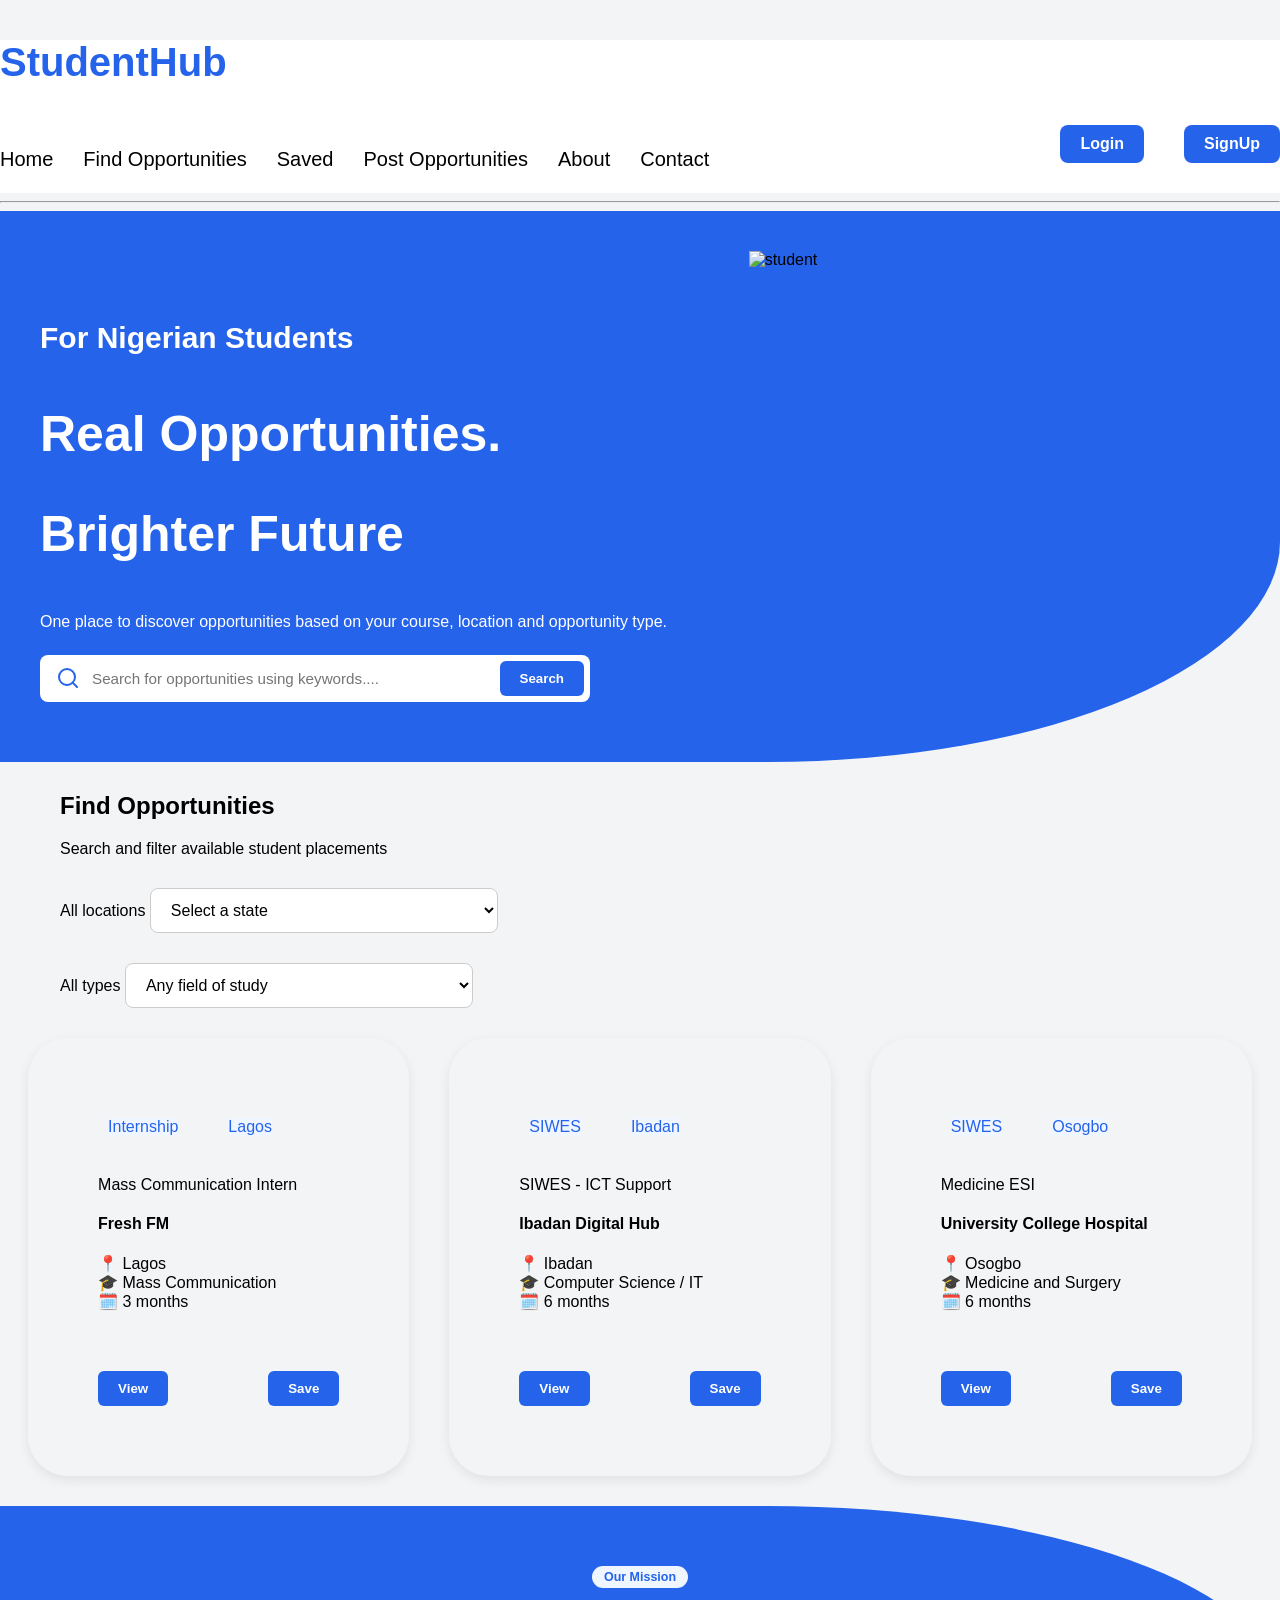
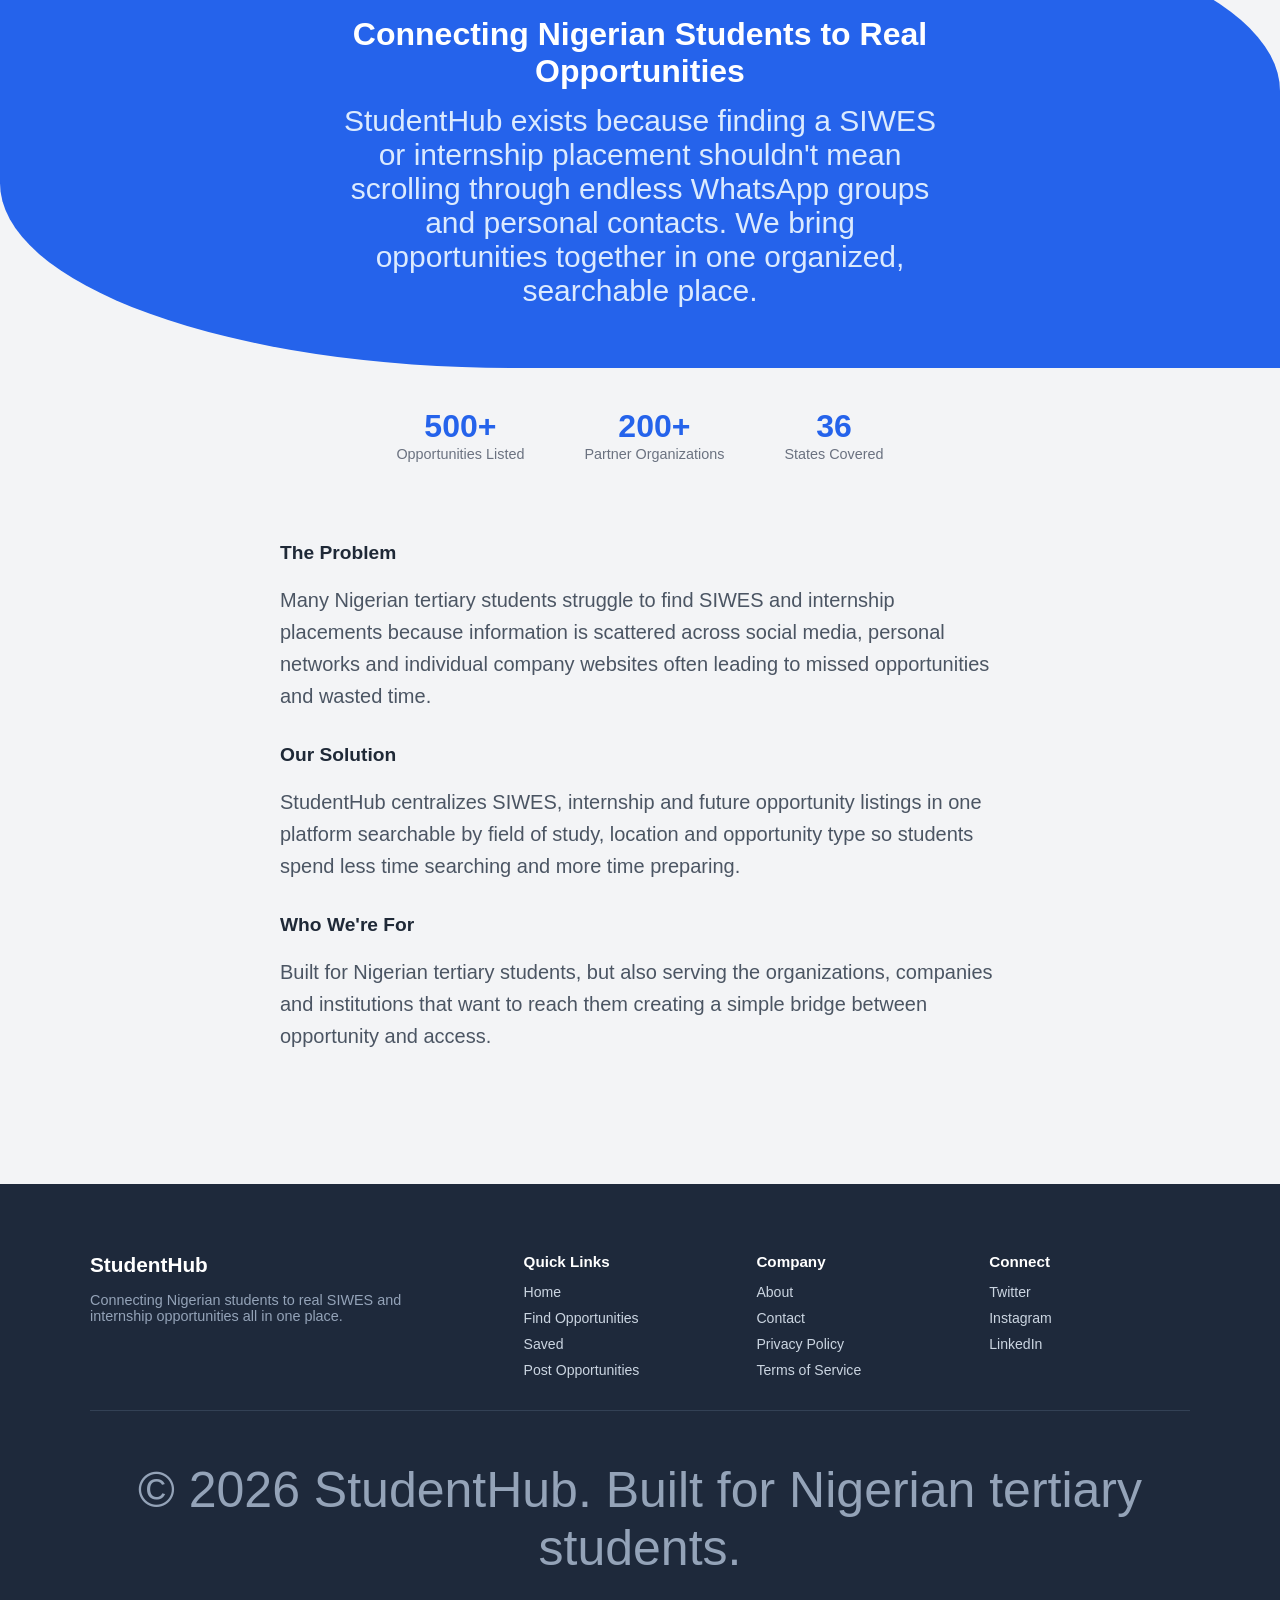
==== index.html @ 6641782e "Add files via upload" ====
<!DOCTYPE html>
<html lang="en">

<head>
    <meta charset="UTF-8">
    <meta name="viewport" content="width=device-width, initial-scale=1.0">
    <link rel="stylesheet" href="styles.css">
    <title>StudentHub</title>
</head>

<body>
    <nav>
        <h3>StudentHub</h3>
        <div class="navi">
            <div class="nav-links">
                <a href="#home">Home</a>
                <a href="#findopportunities">Find Opportunities</a>
                <a href="#saved">Saved</a>
                <a href="postopportunities.html">Post Opportunities</a>
                <a href="#about">About</a>
                <a href="contact.html">Contact</a>
            </div>

            <div class="nav-two">
                <a href="login.html" class="login">Login</a>
                <a href="signup.html" class="signup">SignUp</a>
            </div>
        </div>
    </nav>
    <hr>
    <section class="hero">
        <div id="home">
            <div>
                <h5>For Nigerian Students</h5>
                <p>
                <h1>Real Opportunities.</h1>
                <h1>Brighter <span class="fut">Future</span></h1>
                </p>
                <span>One place to discover opportunities based on your course, location and opportunity type.</span>

                <div class="search-box">
                    <svg xmlns="http://www.w3.org/2000/svg" width="24" height="24" viewBox="0 0 24 24" fill="none"
                        stroke="currentColor" stroke-width="2" stroke-linecap="round" stroke-linejoin="round"
                        class="lucide lucide-search preview-icon">
                        <path d="m21 21-4.34-4.34" />
                        <circle cx="11" cy="11" r="8" />
                    </svg>
                    <input class="search-input" type="text" placeholder="Search for opportunities using keywords....">
                    <button class="search-button">Search</button>
                </div>
            </div>
        </div>
        <img src="picture.jpg" alt="student" class="pop-image">
    </section>
    <section id="findopportunities">
        <div class="filter-section">
            <div class="find">
                <h2>Find Opportunities</h2>
                <div>Search and filter available student placements</div>
            </div>
            <div>
                <div class="location">
                    <label>All locations</label>
                    <select name="state" id="state">
                        <option>Select a state</option>
                        <option value="Abia">Abia</option>
                        <option value="Adamawa">Adamawa</option>
                        <option value="Akwa Ibom">Akwa Ibom</option>
                        <option value="Anambra">Anambra</option>
                        <option value="Bauchi">Bauchi</option>
                        <option value="Bayelsa">Bayelsa</option>
                        <option value="Benue">Benue</option>
                        <option value="Borno">Borno</option>
                        <option value="Cross River">Cross River</option>
                        <option value="Delta">Delta</option>
                        <option value="Ebonyi">Ebonyi</option>
                        <option value="Edo">Edo</option>
                        <option value="Ekiti">Ekiti</option>
                        <option value="Enugu">Enugu</option>
                        <option value="Gombe">Gombe</option>
                        <option value="Imo">Imo</option>
                        <option value="Jigawa">Jigawa</option>
                        <option value="Kaduna">Kaduna</option>
                        <option value="Kano">Kano</option>
                        <option value="Katsina">Katsina</option>
                        <option value="Kebbi">Kebbi</option>
                        <option value="Kogi">Kogi</option>
                        <option value="Kwara">Kwara</option>
                        <option value="Lagos">Lagos</option>
                        <option value="Nasarawa">Nasarawa</option>
                        <option value="Niger">Niger</option>
                        <option value="Ogun">Ogun</option>
                        <option value="Ondo">Ondo</option>
                        <option value="Osun">Osun</option>
                        <option value="Oyo">Oyo</option>
                        <option value="Plateau">Plateau</option>
                        <option value="Rivers">Rivers</option>
                        <option value="Sokoto">Sokoto</option>
                        <option value="Taraba">Taraba</option>
                        <option value="Yobe">Yobe</option>
                        <option value="Zamfara">Zamfara</option>
                        <option value="FCT">Federal Capital Territory (Abuja)</option>
                    </select>
                </div>
                <div class="type">
                    <label>All types </label>
                    <select name="course" id="course">
                        <option>Any field of study</option>

                        <optgroup label="Sciences">
                            <option value="Biochemistry">Biochemistry</option>
                            <option value="Microbiology">Microbiology</option>
                            <option value="Physics">Physics</option>
                            <option value="Chemistry">Chemistry</option>
                            <option value="Mathematics">Mathematics</option>
                            <option value="Statistics">Statistics</option>
                            <option value="Geology">Geology</option>
                            <option value="Zoology">Zoology</option>
                            <option value="Botany">Botany</option>
                            <option value="Science Laboratory Technology">Science Laboratory Technology</option>
                        </optgroup>

                        <optgroup label="Engineering & Technology">
                            <option value="Computer Engineering">Computer Engineering</option>
                            <option value="Electrical/Electronic Engineering">Electrical/Electronic Engineering</option>
                            <option value="Mechanical Engineering">Mechanical Engineering</option>
                            <option value="Civil Engineering">Civil Engineering</option>
                            <option value="Chemical Engineering">Chemical Engineering</option>
                            <option value="Petroleum Engineering">Petroleum Engineering</option>
                            <option value="Agricultural Engineering">Agricultural Engineering</option>
                            <option value="Industrial/Production Engineering">Industrial/Production Engineering</option>
                            <option value="Mechatronics Engineering">Mechatronics Engineering</option>
                        </optgroup>
                        <optgroup label="Computing and Information Technology">
                            <option value="Computer Science">Computer Science</option>
                            <option value="Cyber Security">Cyber Security</option>
                            <option value="Data Science">Data Science</option>
                            <option value="Information Technology">Information Technology</option>
                            <option value="Information System">Information System</option>
                            <option value="Software Engineering">Software Engineering</option>
                        </optgroup>

                        <optgroup label="Management & Social Sciences">
                            <option value="Accounting">Accounting</option>
                            <option value="Business Administration">Business Administration</option>
                            <option value="Economics">Economics</option>
                            <option value="Banking and Finance">Banking and Finance</option>
                            <option value="Marketing">Marketing</option>
                            <option value="Political Science">Political Science</option>
                            <option value="Sociology">Sociology</option>
                            <option value="Public Administration">Public Administration</option>
                            <option value="Mass Communication">Mass Communication</option>
                            <option value="International Relations">International Relations</option>
                        </optgroup>

                        <optgroup label="Health & Medical Sciences">
                            <option value="Medicine and Surgery">Medicine and Surgery</option>
                            <option value="Nursing Science">Nursing Science</option>
                            <option value="Pharmacy">Pharmacy</option>
                            <option value="Physiotherapy">Physiotherapy</option>
                            <option value="Public Health">Public Health</option>
                            <option value="Medical Laboratory Science">Medical Laboratory Science</option>
                            <option value="Dentistry">Dentistry</option>
                            <option value="Radiography">Radiography</option>
                        </optgroup>

                        <optgroup label="Law & Education">
                            <option value="Law">Law</option>
                            <option value="Education">Education</option>
                            <option value="Guidance and Counselling">Guidance and Counselling</option>
                        </optgroup>

                        <optgroup label="Agriculture & Environmental Sciences">
                            <option value="Agricultural Science">Agricultural Science</option>
                            <option value="Animal Science">Animal Science</option>
                            <option value="Crop Science">Crop Science</option>
                            <option value="Architecture">Architecture</option>
                            <option value="Urban and Regional Planning">Urban and Regional Planning</option>
                            <option value="Estate Management">Estate Management</option>
                            <option value="Environmental Management">Environmental Management</option>
                            <option value="Surveying and Geoinformatics">Surveying and Geoinformatics</option>
                        </optgroup>

                        <optgroup label="Arts & Humanities">
                            <option value="English Language">English Language</option>
                            <option value="History">History</option>
                            <option value="Theatre Arts">Theatre Arts</option>
                            <option value="Linguistics">Linguistics</option>
                            <option value="Religious Studies">Religious Studies</option>
                            <option value="Philosophy">Philosophy</option>
                        </optgroup>
                    </select>
                </div>
            </div>
            <article class="art">
                <section class="sqi">
                    <div class="lag">
                        <div class="int">Internship</div>
                        <div class="gig">Lagos</div>
                    </div>
                    <div class="web">
                        <div>Mass Communication Intern</div>
                        <h4>Fresh FM</h4>
                        <div>📍 Lagos</div>
                        <div>🎓 Mass Communication</div>
                        <div>🗓️ 3 months</div>
                    </div>
                    <div class="web-button">
                        <button id="view">View
                        </button>
                        <button class="save">Save
                        </button>
                    </div>
                </section>
                <section class="sqi">
                    <div class="lag">
                        <div class="int">SIWES</div>
                        <div class="gig">Ibadan</div>
                    </div>
                    <div class="web">
                        <div>SIWES - ICT Support</div>
                        <h4>Ibadan Digital Hub</h4>
                        <div>📍 Ibadan</div>
                        <div>🎓 Computer Science / IT</div>
                        <div>🗓️ 6 months</div>
                    </div>
                    <div class="web-button">
                        <button id="view">View
                        </button>
                        <button class="save">Save
                        </button>
                    </div>
                </section>
                <section class="sqi">
                    <div class="lag">
                        <div class="int">SIWES</div>
                        <div class="gig">Osogbo</div>
                    </div>
                    <div class="web">
                        <div>Medicine ESI</div>
                        <h4>University College Hospital</h4>
                        <div>📍 Osogbo</div>
                        <div>🎓 Medicine and Surgery</div>
                        <div>🗓️ 6 months</div>
                    </div>
                    <div class="web-button">
                        <button id="view">View
                        </button>
                        <button class="save">Save
                        </button>
                    </div>
                </section>

            </article>
    </section>
    <section id="about" class="about-hero">
        <span class="auth-tag">Our Mission</span>
        <h1>Connecting Nigerian Students to <span class="fut">Real Opportunities</span></h1>
        <p>StudentHub exists because finding a SIWES or internship placement shouldn't mean scrolling through endless
            WhatsApp groups and personal contacts. We bring opportunities together in one organized, searchable place.
        </p>
    </section>

    <section class="about-stats">
        <div class="stat-box">
            <b>500+</b>
            <span>Opportunities Listed</span>
        </div>
        <div class="stat-box">
            <b>200+</b>
            <span>Partner Organizations</span>
        </div>
        <div class="stat-box">
            <b>36</b>
            <span>States Covered</span>
        </div>
    </section>

    <section class="about-content">
        <div class="about-block">
            <h3>The Problem</h3>
            <p>Many Nigerian tertiary students struggle to find SIWES and internship placements because information is
                scattered across social media, personal networks and individual company websites often leading to
                missed
                opportunities and wasted time.</p>
        </div>

        <div class="about-block">
            <h3>Our Solution</h3>
            <p>StudentHub centralizes SIWES, internship and future opportunity listings in one platform searchable by
                field of study, location and opportunity type so students spend less time searching and more time
                preparing.</p>
        </div>

        <div class="about-block">
            <h3>Who We're For</h3>
            <p>Built for Nigerian tertiary students, but also serving the organizations, companies and institutions that
                want to reach them creating a simple bridge between opportunity and access.</p>
        </div>
    </section>
</body>
<footer class="site-footer">
    <div class="footer-top">
        <div class="footer-brand">
            <h3>StudentHub</h3>
            <p>Connecting Nigerian students to real SIWES and internship opportunities all in one place.</p>
        </div>

        <div class="footer-links">
            <h4>Quick Links</h4>
            <a href="index.html">Home</a>
            <a href="#findopportunities">Find Opportunities</a>
            <a href="saved.html">Saved</a>
            <a href="postopportunities.html">Post Opportunities</a>
        </div>

        <div class="footer-links">
            <h4>Company</h4>
            <a href="#about">About</a>
            <a href="contact.html">Contact</a>
            <a href="privacy.html">Privacy Policy</a>
            <a href="termsofservice.html">Terms of Service</a>
        </div>

        <div class="footer-links">
            <h4>Connect</h4>
            <a href="#">Twitter</a>
            <a href="#">Instagram</a>
            <a href="#">LinkedIn</a>
        </div>
    </div>

    <hr class="footer-divider">

    <div class="footer-bottom">
        <p>&copy; 2026 StudentHub. Built for Nigerian tertiary students.</p>
    </div>
</footer>

</html>
---- styles.css ----
* {
    box-sizing: border-box;
    max-width: 100%;
}

html,
body {
    width: 100%;
    margin: 0;
    padding: 0;
}

img {
    max-width: 100%;
    height: auto;
    display: block;
}

h3 {
    color: #2563EB;
    font-size: 40px;
}

nav {
    position: sticky;
    top: 0;
    background: #fff;
    z-index: 100;
}

.nav-links {
    gap: 30px;
    display: flex;
    font-size: 20px;
}

.nav-links a {
    text-decoration: none;
    color: black;
}

h5 {
    font-size: 30px;
}

p {
    font-size: 50px;
}

.navi {
    display: flex;
    align-items: center;
    justify-content: space-between;
    width: 100%;
}

.nav-two {
    gap: 40px;
    display: flex;
}

.signup {
    text-align: center;
    border: none;
    border-radius: 8px;
    background-color: #2563EB;
    color: #fff;
    padding: 10px 20px;
    margin-bottom: 30px;
    cursor: pointer;
    font-weight: 600;
    text-decoration: none;
}

.login {
    text-align: center;
    border: none;
    border-radius: 8px;
    padding: 10px 20px;
    margin-bottom: 30px;
    cursor: pointer;
    font-weight: 600;
    text-decoration: none;
    background-color: #2563EB;
    color: #fff;
}

#home {
    position: relative;
    max-width: 100%;
    min-height: 480px;
    background: #2563EB;
    border-radius: 0 0 40% 0;
    padding: 60px 40px;
    color: #fff;
    overflow: hidden;
    z-index: 1;
}

h5 {
    font-size: 30px;
}

h1 {
    font-size: 50px;
    color: #fff;
}


.search-box {
    display: flex;
    align-items: center;
    background: #fff;
    padding: 6px 6px 6px 16px;
    border-radius: 8px;
    gap: 10px;
    max-width: 550px;
    margin-top: 24px;
}

.search-box svg {
    color: #2563EB;
}

.search-input {
    flex: 1;
    font-size: 0.95rem;
    border: none;
    outline: none;
}


.search-button {
    background: #2563EB;
    color: #fff;
    border: none;
    padding: 10px 20px;
    border-radius: 6px;
    font-weight: 600;
    cursor: pointer;
}

body {
    background: #f3f4f6;
    font-family: sans-serif;
}

.pop-image {
    position: absolute;
    right: 4%;
    bottom: 40px;
    top: 40px;
    max-height: 100%;
    border-radius: 0 0 40% 0;
    width: 480px;
    z-index: 2;
}

.filter-section {
    margin: 30px;
}

.location {
    margin: 30px;
}

.type {
    margin: 30px;
}

.find {
    margin: 30px;
}

main {
    margin: 0;
    font-family: system-ui, sans-serif;
    background: #F3F4F6;
    min-height: 100vh;
    display: flex;
    align-items: center;
    justify-content: center;
    padding: 20px;
}

.auth-card {
    position: relative;
    background: #fff;
    padding: 44px 40px;
    border-radius: 16px;
    box-shadow: 0 4px 12px rgba(0, 0, 0, 0.08);
    width: 100%;
    max-width: 420px;
    overflow: hidden;
}

.auth-blob {
    position: absolute;
    top: -70px;
    right: -70px;
    width: 180px;
    height: 180px;
    background: #2563EB;
    border-radius: 50%;
    opacity: 0.08;
}

.auth-tag {
    display: inline-block;
    background: #EFF6FF;
    color: #2563EB;
    font-size: 0.78rem;
    font-weight: 600;
    padding: 4px 12px;
    border-radius: 20px;
    margin-bottom: 14px;
}

.auth-title {
    font-size: 1.6rem;
    font-weight: 700;
    color: #111827;
    margin: 0 0 6px;
}

.auth-subtitle {
    font-size: 0.95rem;
    color: #6B7280;
    margin: 0 0 28px;
}

.form-group {
    margin-bottom: 18px;
}

.control-label {
    display: block;
    font-size: 0.9rem;
    font-weight: 600;
    color: #1F2937;
    margin-bottom: 6px;
}

.form-control {
    width: 100%;
    padding: 12px 14px;
    border: 1px solid #D1D5DB;
    border-radius: 8px;
    font-size: 0.95rem;
    box-sizing: border-box;
}

.form-control:focus {
    outline: none;
    border-color: #2563EB;
}

.password-wrapper {
    position: relative;
}

.password-wrapper .form-control {
    padding-right: 42px;
}

.toggle-password {
    position: absolute;
    right: 12px;
    top: 50%;
    transform: translateY(-50%);
    background: none;
    border: none;
    cursor: pointer;
    padding: 0;
    display: flex;
    align-items: center;
}

.checkbox label {
    display: flex;
    align-items: center;
    gap: 8px;
    font-size: 0.9rem;
    font-weight: normal;
    color: #4B5563;
    cursor: pointer;
}

.checkbox input[type="checkbox"] {
    width: 16px;
    height: 16px;
    cursor: pointer;
    accent-color: #2563EB;
}

.btn-signin {
    width: 100%;
    background: #2563EB;
    color: #fff;
    border: none;
    padding: 13px;
    border-radius: 8px;
    font-weight: 600;
    font-size: 0.98rem;
    cursor: pointer;
    margin-top: 22px;
}

.btn-signin:hover {
    background: #1D4ED8;
}

.auth-switch {
    margin-top: 18px;
    font-size: 0.88rem;
    text-align: center;
    color: #6B7280;
}

.auth-switch a {
    color: #2563EB;
    font-weight: 600;
    text-decoration: none;
}

.hero {
    position: relative;
    overflow: visible;
}

.sqi {
    box-shadow: 0 4px 12px rgba(0, 0, 0, 0.08);
    max-width: 700px;
    border-radius: 40px;
    padding: 40px;
}

.lag {
    color: #2563EB;
    gap: 50px;
    margin: 30px;
    display: flex;
    padding: 10px;
}

.int {
    background: #EFF6FF;
}

.gig {
    background: #EFF6FF;
}

.web {
    margin: 30px;
}

.web-button {
    gap: 40px;
    display: flex;
}

#view {
    background: #2563EB;
    color: #fff;
    border: none;
    padding: 10px 20px;
    border-radius: 6px;
    font-weight: 600;
    cursor: pointer;
    margin: 30px;
}

.save {
    background: #2563EB;
    color: #fff;
    border: none;
    padding: 10px 20px;
    border-radius: 6px;
    font-weight: 600;
    cursor: pointer;
    margin: 30px;
}

.art {
    display: flex;
    gap: 40px;
    justify-content: center;
}

select {
    width: 30%;
    padding: 12px 16px;
    font-size: 16px;
    border: 1px solid #ccc;
    border-radius: 8px;
    background: #fff;
    cursor: pointer;
}

.wide-card {
    max-width: 1170px;

}

.form-row {
    display: flex;
    gap: 16px;
}

.form-row .form-group {
    flex: 1;
}

textarea.form-control {
    resize: vertical;
    font-family: inherit;
}

.about-hero {
    background: #2563EB;
    color: #fff;
    padding: 60px 40px;
    text-align: center;
    border-radius: 0 40% 0 40%;
}

.about-hero h1 {
    font-size: 2rem;
    margin: 14px 0;
    max-width: 700px;
    margin-left: auto;
    margin-right: auto;
}

.about-hero p {
    max-width: 600px;
    margin: 0 auto;
    color: #DBEAFE;
    font-size: 30px;
}

.about-stats {
    display: flex;
    justify-content: center;
    gap: 60px;
    padding: 40px;
    flex-wrap: wrap;
}

.stat-box {
    text-align: center;
}

.stat-box b {
    display: block;
    font-size: 2rem;
    color: #2563EB;
}

.stat-box span {
    font-size: 0.9rem;
    color: #6B7280;
}

.about-content {
    max-width: 800px;
    margin: 0 auto;
    padding: 20px 40px 60px;
}

.about-block {
    margin-bottom: 32px;
}

.about-block h3 {
    font-size: 1.2rem;
    margin-bottom: 8px;
    color: #1F2937;
}

.about-block p {
    color: #4B5563;
    line-height: 1.6;
    font-size: 20px;
}

.site-footer {
    background: #1E293B;
    color: #CBD5E1;
    padding: 48px 40px 24px;
    margin-top: 40px;
}

.footer-top {
    display: flex;
    justify-content: space-between;
    flex-wrap: wrap;
    gap: 32px;
    max-width: 1100px;
    margin: 0 auto;
}

.footer-brand {
    flex: 2;
    min-width: 220px;
}

.footer-brand h3 {
    color: #fff;
    font-size: 1.3rem;
    margin-bottom: 10px;
}

.footer-brand p {
    font-size: 0.9rem;
    color: #94A3B8;
    max-width: 320px;
}

.footer-links {
    flex: 1;
    min-width: 140px;
    display: flex;
    flex-direction: column;
    gap: 10px;
}

.footer-links h4 {
    color: #fff;
    font-size: 0.95rem;
    margin-bottom: 4px;
}

.footer-links a {
    color: #CBD5E1;
    text-decoration: none;
    font-size: 0.88rem;
}

.footer-links a:hover {
    color: #93C5FD;
}

.footer-divider {
    border: none;
    border-top: 1px solid #334155;
    max-width: 1100px;
    margin: 32px auto 16px;
}

.footer-bottom {
    text-align: center;
    font-size: 0.82rem;
    color: #94A3B8;
}

.legal-page {
    max-width: 750px;
    margin: 0 auto;
    padding: 48px 24px 60px;
}

.legal-page h1 {
    font-size: 2rem;
    color: #1F2937;
    margin-bottom: 6px;
}

.legal-updated {
    color: #6B7280;
    font-size: 0.88rem;
    margin-bottom: 32px;
}

.legal-block {
    margin-bottom: 26px;
}

.legal-block h3 {
    font-size: 1.05rem;
    color: #1F2937;
    margin-bottom: 8px;
}

.legal-block p {
    color: #4B5563;
    line-height: 1.7;
    font-size: 0.95rem;
}

.legal-block a {
    color: #2563EB;
    text-decoration: none;
    font-weight: 600;
}

@media (max-width: 900px) {
    .art {
        flex-wrap: wrap;
    }

    .sqi {
        max-width: 100%;
        flex: 1 1 45%;
    }

    select {
        width: 100%;
    }

    .about-content {
        padding: 20px 24px 60px;
    }
}

@media (max-width: 768px) {

    .navi {
        flex-direction: column;
        align-items: flex-start;
        gap: 16px;
    }

    .nav-links {
        flex-wrap: wrap;
        gap: 16px;
        font-size: 16px;
    }

    .nav-two {
        width: 100%;
        justify-content: flex-start;
        gap: 16px;
    }


    #home {
        min-height: auto;
        padding: 40px 24px;
        border-radius: 0 0 20% 0;
    }

    h1 {
        font-size: 32px;
    }

    h5 {
        font-size: 20px;
    }

    p {
        font-size: 1rem;
    }

    .search-box {
        flex-direction: column;
        align-items: stretch;
        max-width: 100%;
        padding: 12px;
    }

    .search-box svg {
        display: none;

    }

    .search-button {
        width: 100%;
    }

    .pop-image {
        display: none;

    }


    .filter-section>div:nth-child(2) {
        display: flex;
        flex-direction: column;
    }

    select {
        width: 100%;
    }

    .location,
    .type,
    .find {
        margin: 16px 0;
    }


    .art {
        flex-direction: column;
        align-items: center;
        gap: 20px;
    }

    .sqi {
        width: 100%;
        max-width: 100%;
        padding: 24px;
    }

    .lag {
        gap: 16px;
        margin: 12px 0;
    }

    .web,
    .web-button {
        margin: 12px 0;
    }

    .web-button {
        gap: 12px;
    }

    #view,
    .save {
        margin: 0;
        flex: 1;
    }


    .about-hero {
        padding: 40px 24px;
        border-radius: 0 20% 0 20%;
    }

    .about-hero h1 {
        font-size: 1.6rem;
    }

    .about-hero p {
        font-size: 1rem;
    }

    .about-stats {
        gap: 30px;
    }


    .auth-card {
        padding: 28px 20px;
        max-width: 100%;
        margin: 0 16px;
    }

    .wide-card {
        max-width: 100%;
    }

    .form-row {
        flex-direction: column;
        gap: 0;
    }

    main {
        padding: 16px;
    }


    .footer-top {
        flex-direction: column;
        gap: 24px;
    }

    .footer-links {
        min-width: 100%;
    }


    .legal-page {
        padding: 32px 20px 40px;
    }

    .legal-page h1 {
        font-size: 1.6rem;
    }
}

@media (max-width: 480px) {
    h3 {
        font-size: 28px;
    }

    h1 {
        font-size: 26px;
    }

    .nav-links {
        font-size: 14px;
        gap: 12px;
    }

    .login,
    .signup {
        padding: 8px 14px;
        font-size: 0.85rem;
    }

    .auth-title {
        font-size: 1.3rem;
    }

    .sqi {
        padding: 18px;
    }
}
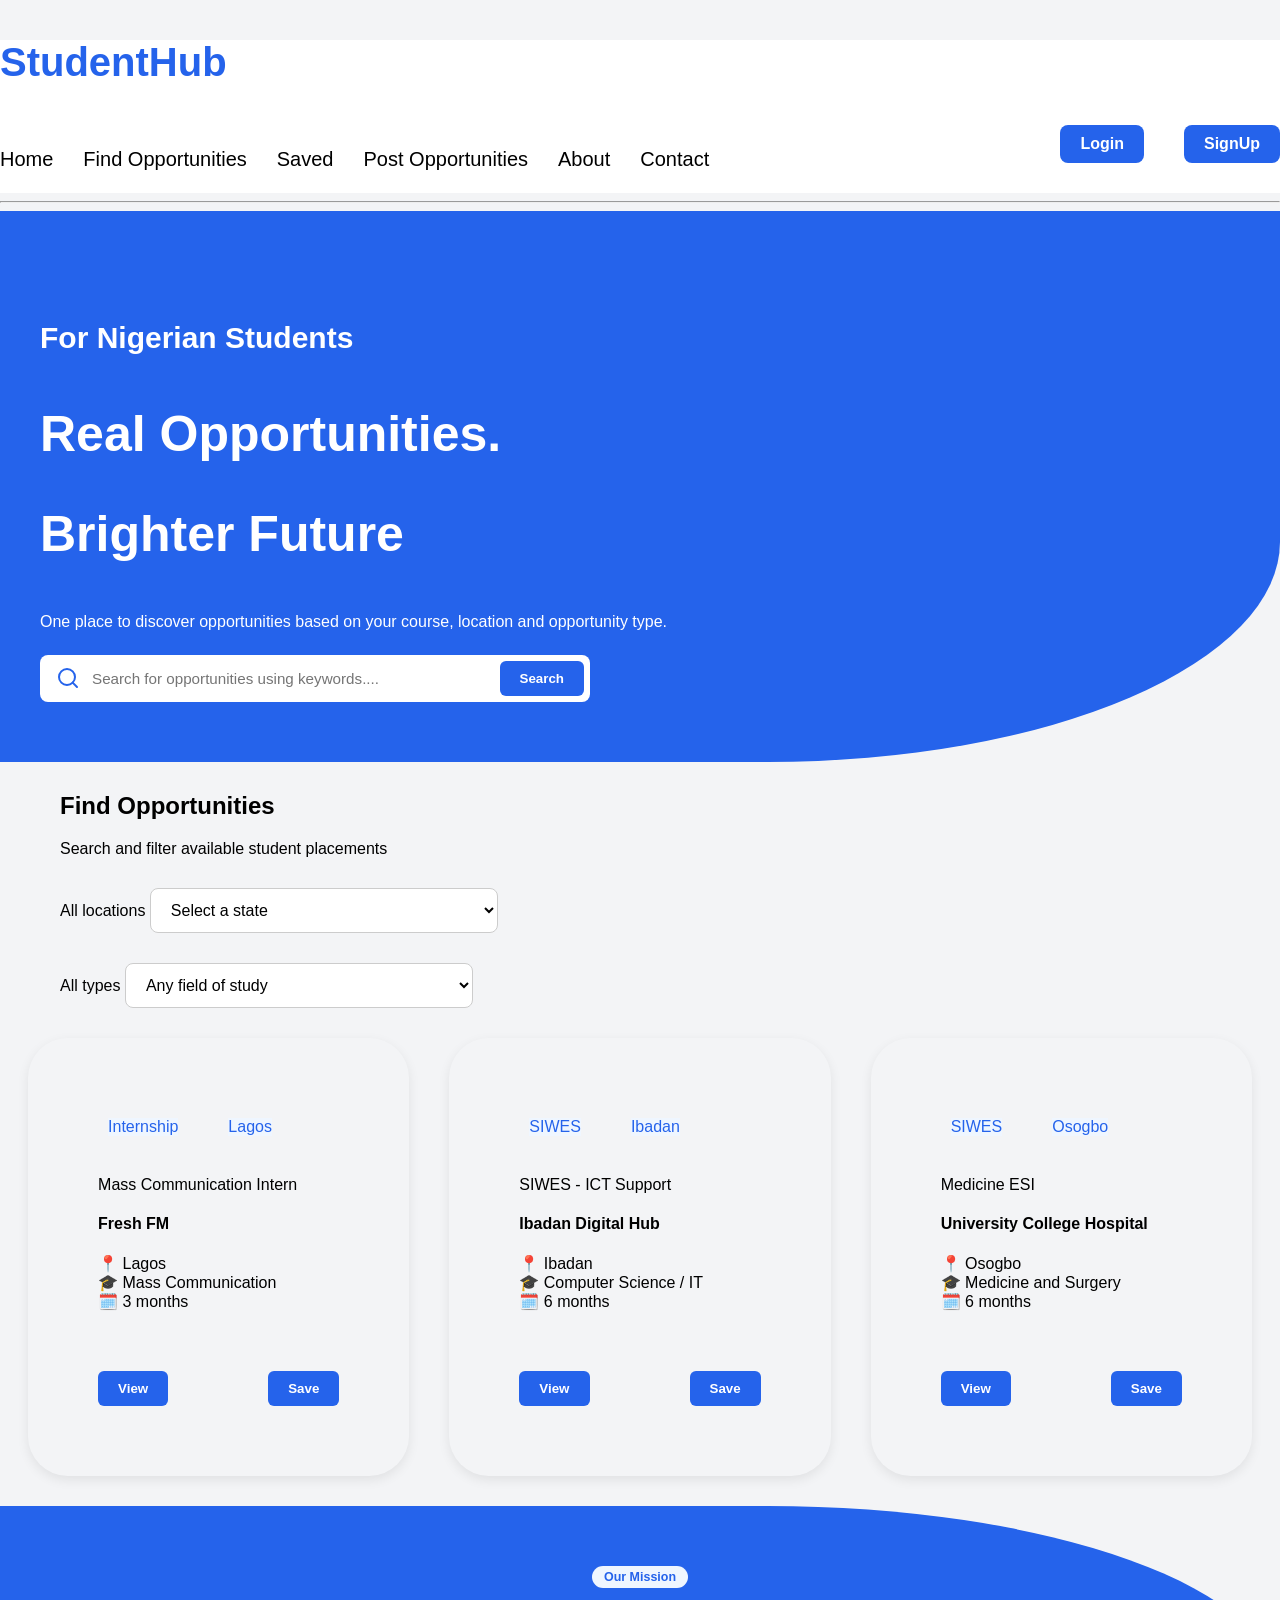
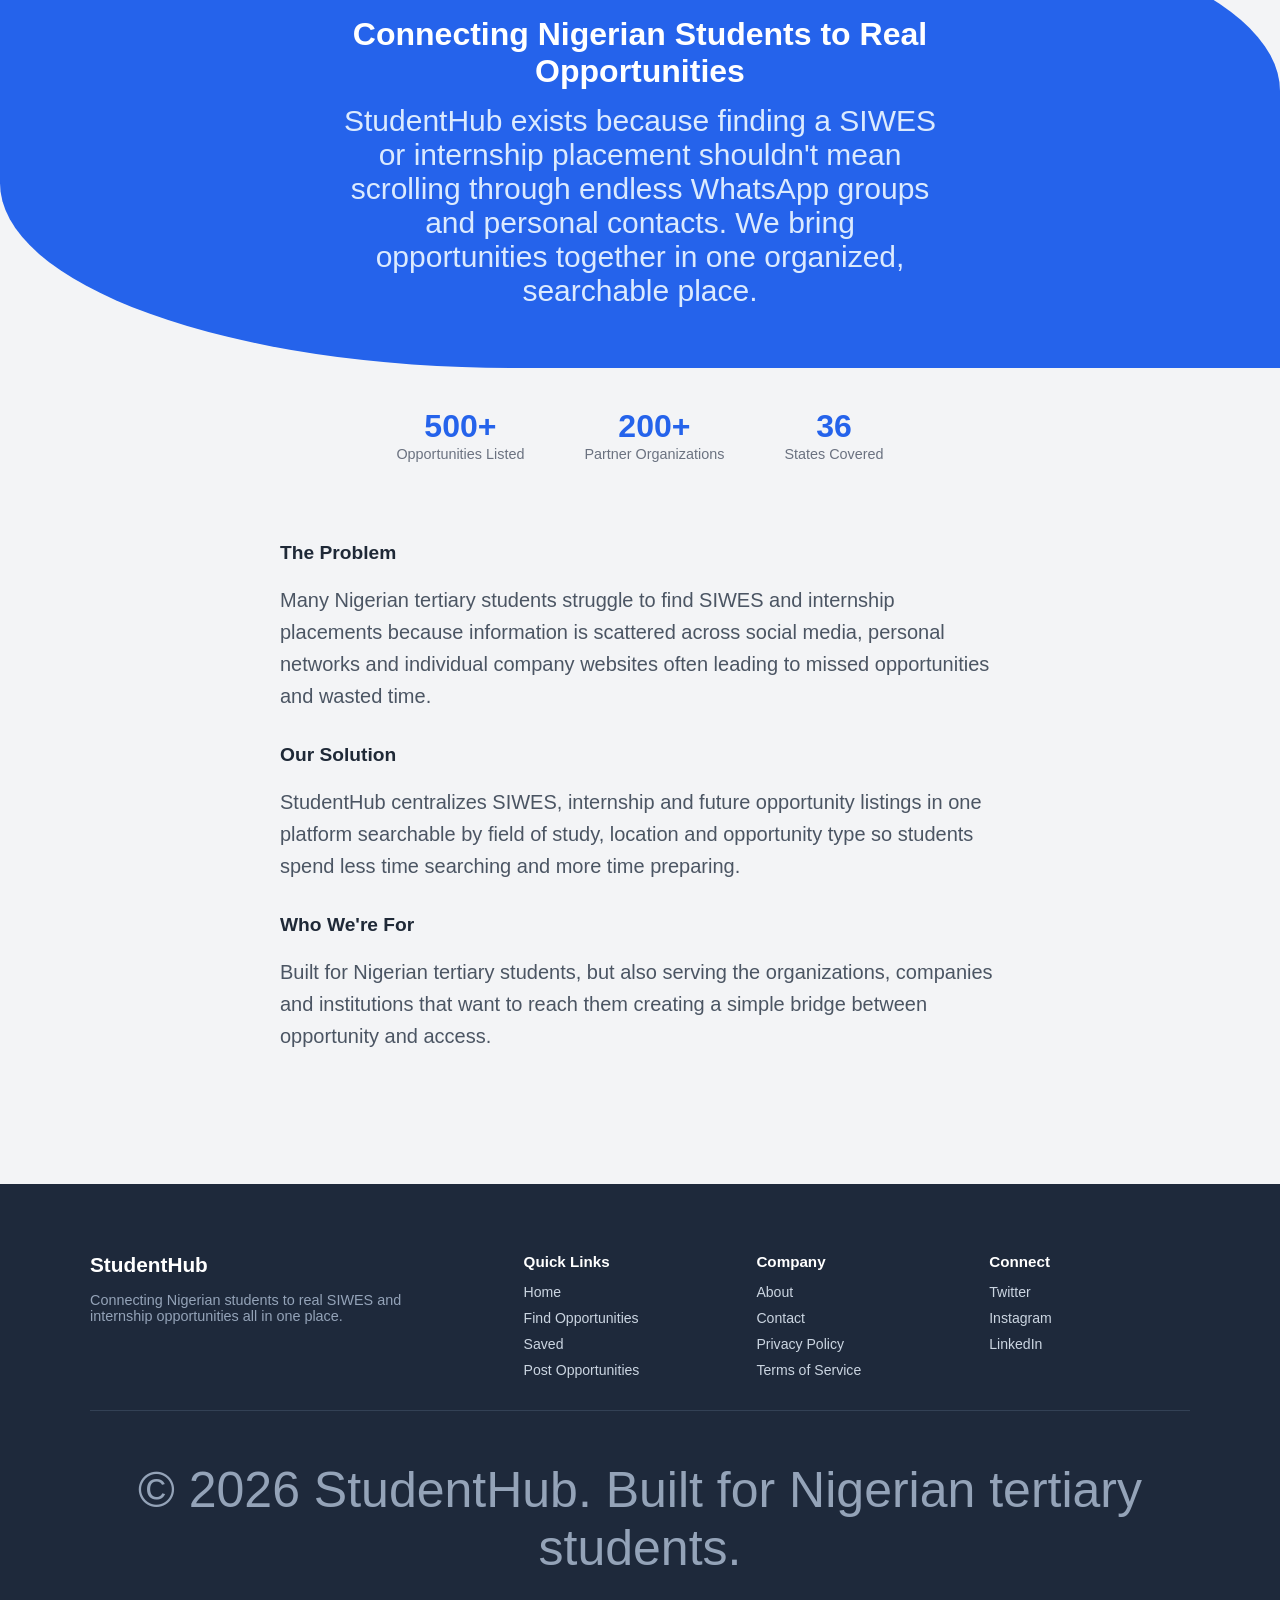
==== commit 21285560: "Update index.html" ====
--- a/index.html
+++ b/index.html
@@ -50,7 +50,7 @@
                 </div>
             </div>
         </div>
-        <img src="picture.jpg" alt="student" class="pop-image">
+        
     </section>
     <section id="findopportunities">
         <div class="filter-section">
@@ -337,4 +337,4 @@
     </div>
 </footer>
 
-</html>+</html>
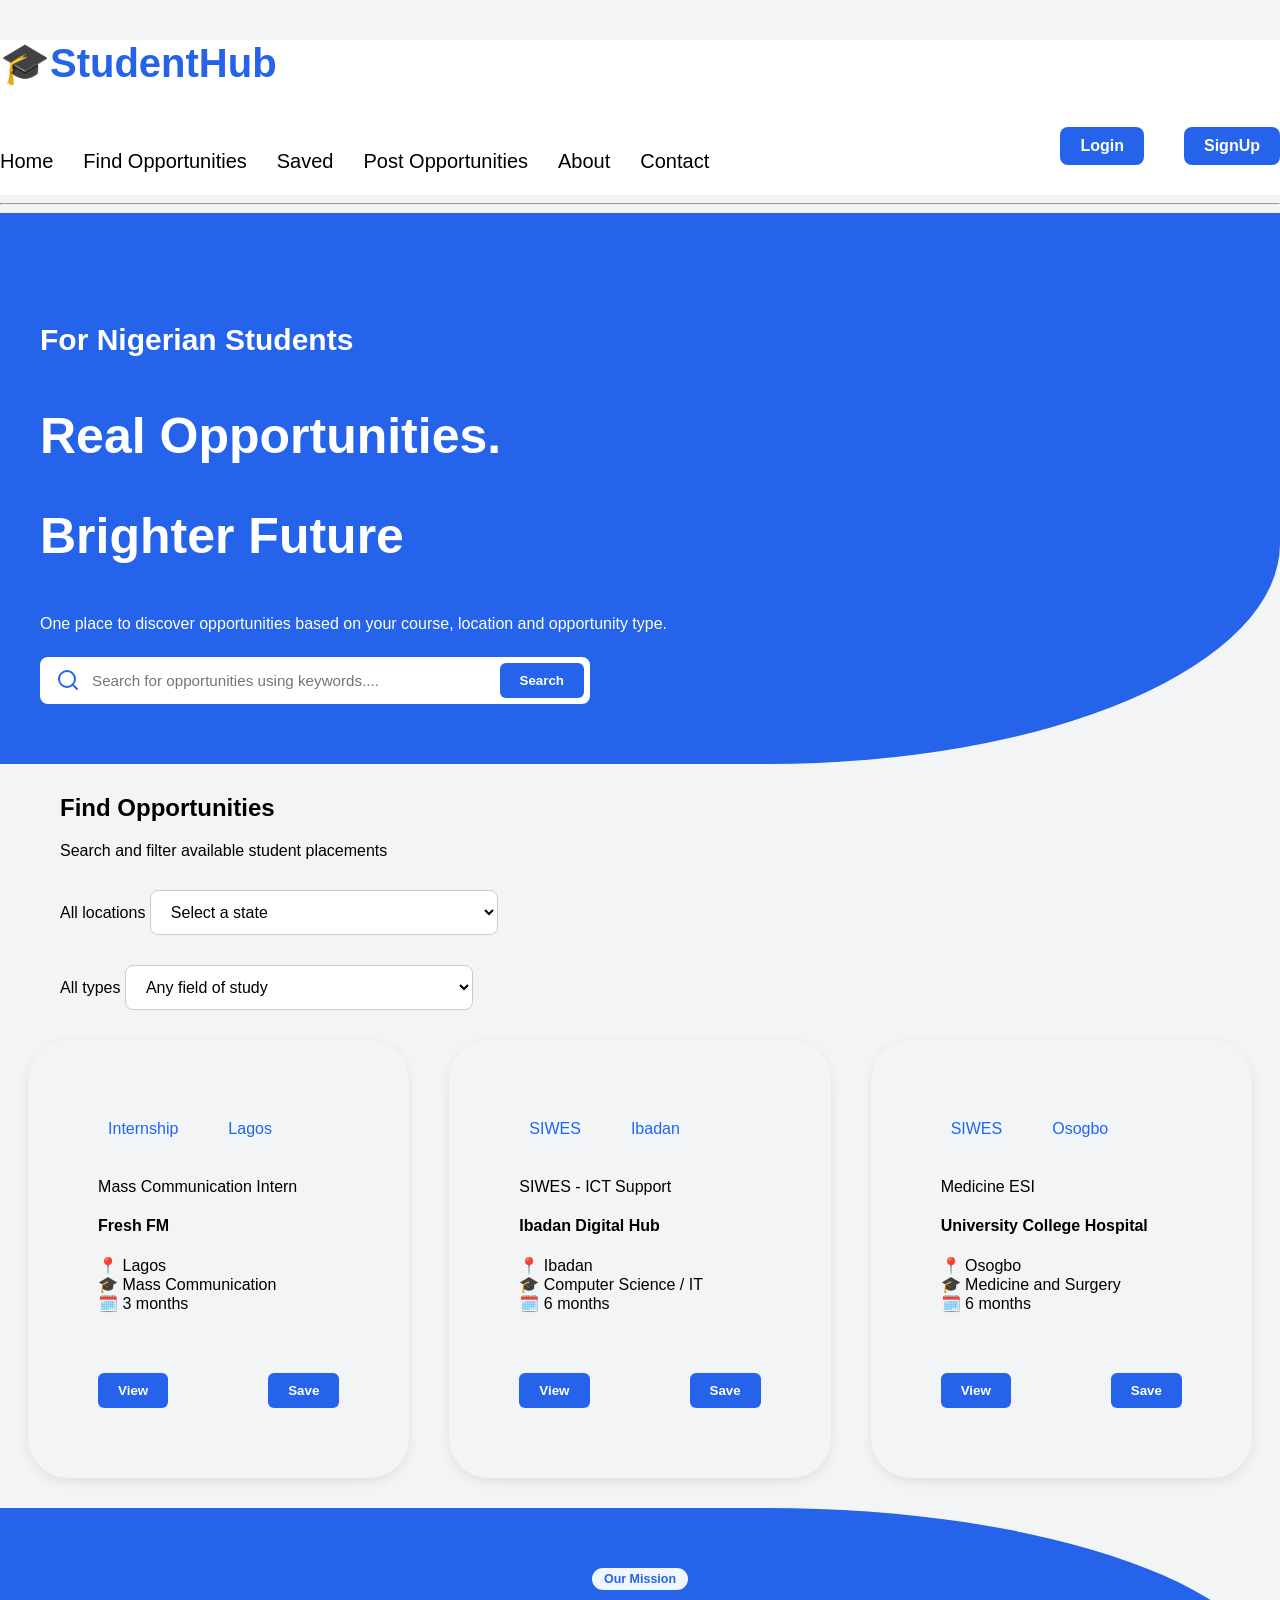
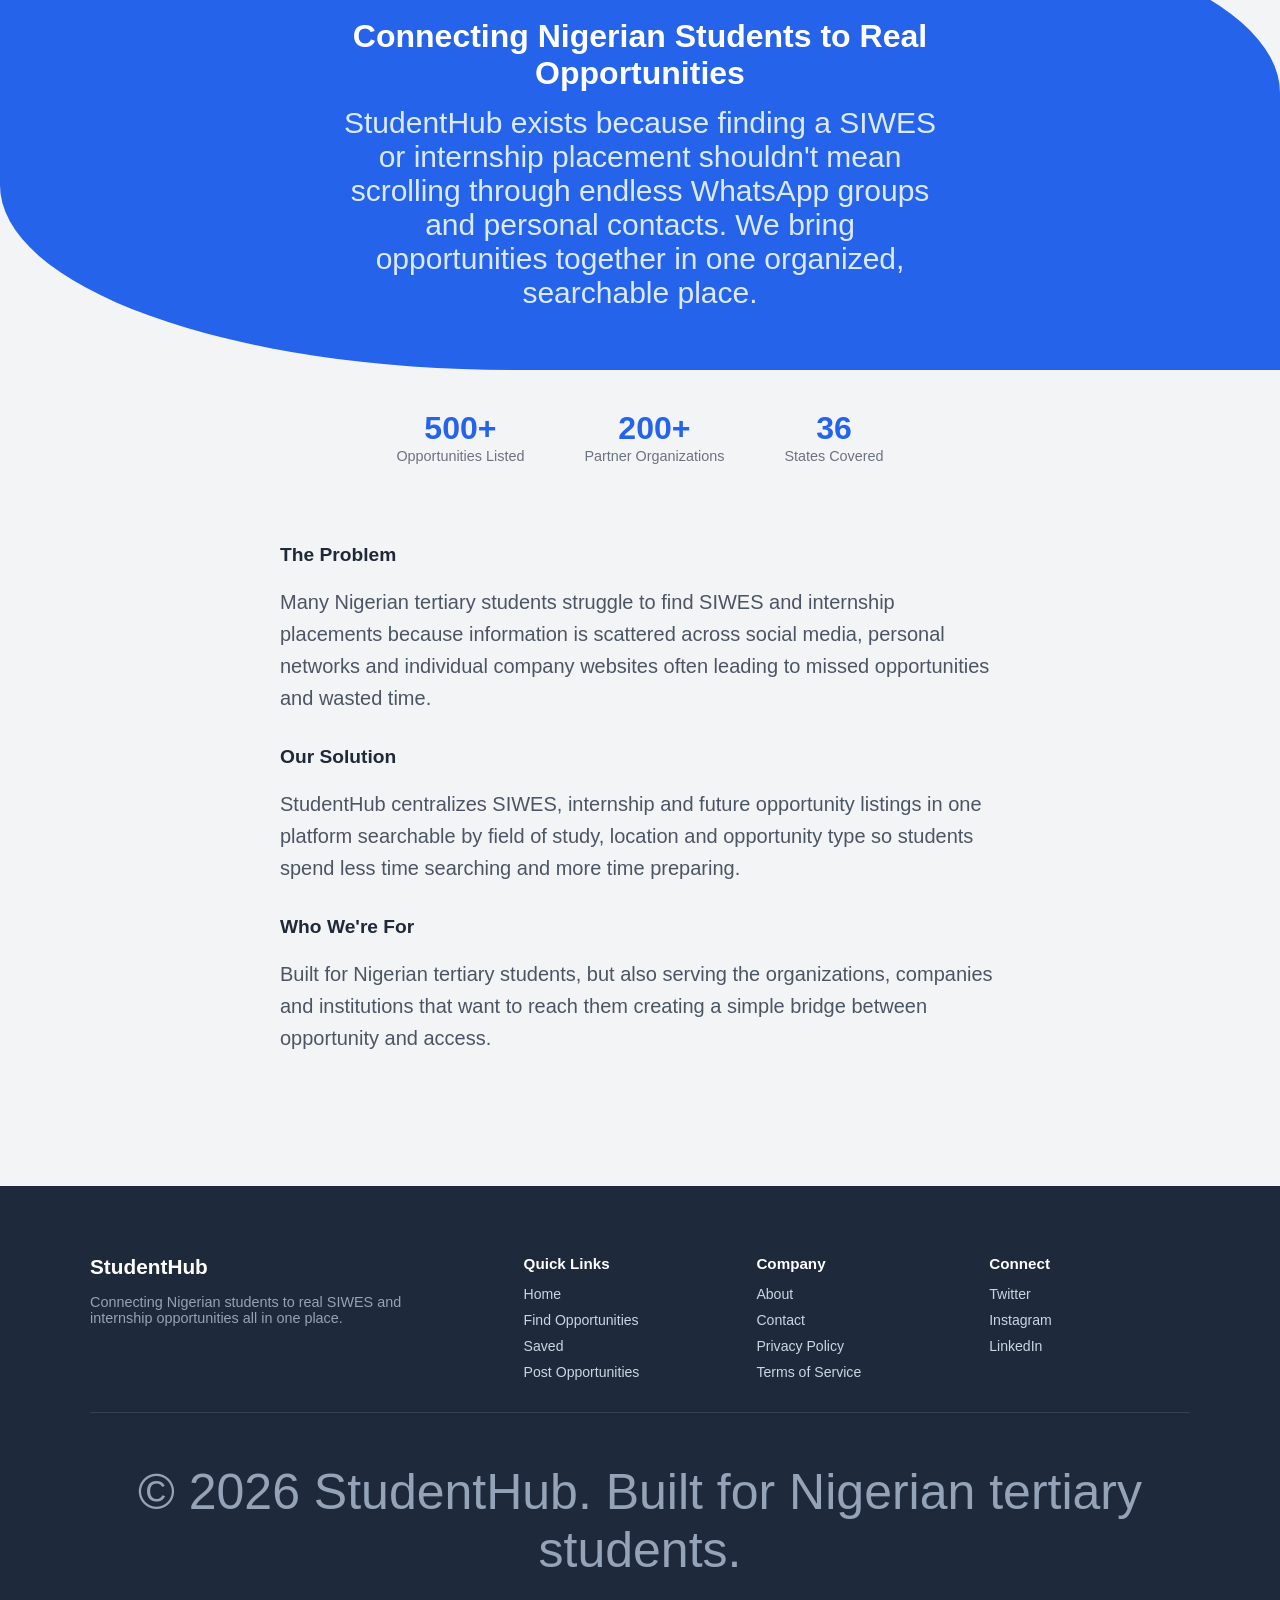
==== commit 9e14c91d: "Update index.html" ====
--- a/index.html
+++ b/index.html
@@ -10,7 +10,7 @@
 
 <body>
     <nav>
-        <h3>StudentHub</h3>
+        <h3>🎓StudentHub</h3>
         <div class="navi">
             <div class="nav-links">
                 <a href="#home">Home</a>
--- a/styles.css
+++ b/styles.css
@@ -145,16 +145,7 @@
     font-family: sans-serif;
 }
 
-.pop-image {
-    position: absolute;
-    right: 4%;
-    bottom: 40px;
-    top: 40px;
-    max-height: 100%;
-    border-radius: 0 0 40% 0;
-    width: 480px;
-    z-index: 2;
-}
+
 
 .filter-section {
     margin: 30px;
@@ -808,4 +799,4 @@
     .sqi {
         padding: 18px;
     }
-}+}
